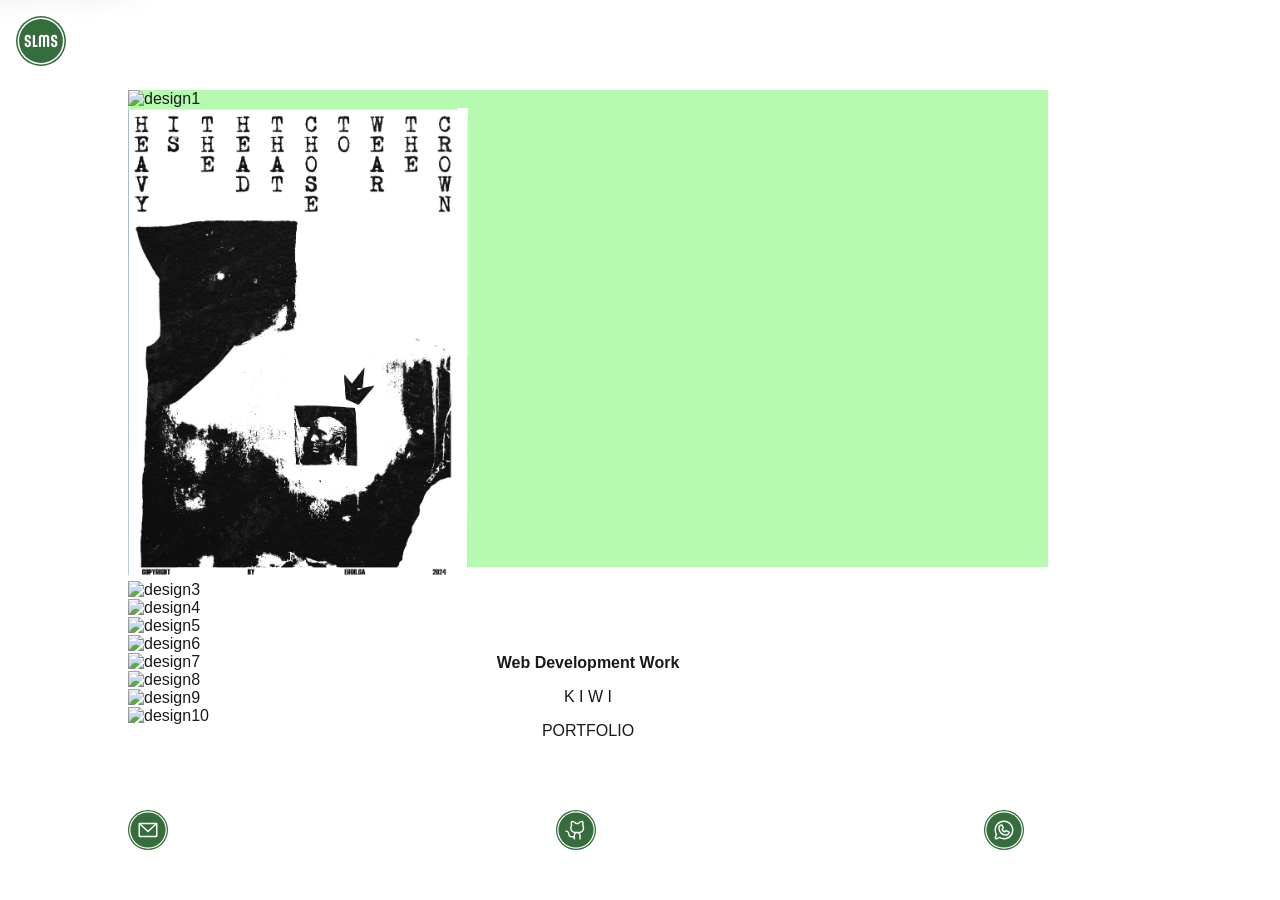
==== work.html @ 87c0db0c "Add new design images and update layout for design work section" ====
<!doctype html>
<html lang="en">
  <head>
    <meta charset="UTF-8" />
    <meta name="viewport" content="width=device-width, initial-scale=1.0" />
    <title>Sakumzi Sipamla</title>
    <link rel="stylesheet" href="work.css" />
  </head>
  <body>
    <img
      id="backgroundGradient"
      src="images/backgroundGradient.png"
      alt="background gradient"
    />

    <nav>
      <div id="logo">
        <a href="index.html">
          <img src="images/homeLogo.svg" width="50px" alt="yes" />
        </a>
      </div>
    </nav>
    <main>
      <div id="designWork">
        <ul>
          <li>
            <img src="images/work/Layer 2.png" alt="design1" width="90%" />
          </li>
          <li>
            <img src="images/work/Layer 3.png" alt="design2" width="37%" />
          </li>
          <li>
            <img src="images/work/Layer 4.png" alt="design3" width="51%" />
          </li>
          <li>
            <img src="images/work/Layer 5.png" alt="design4" width="51%" />
          </li>
          <li>
            <img src="images/work/Layer 6.png" alt="design5" width="36%" />
          </li>
          <li>
            <img src="images/work/Layer 7.png" alt="design6" width="36%" />
          </li>
          <li>
            <img src="images/work/Layer 8.png" alt="design7" width="90%" />
          </li>
          <li>
            <img src="images/work/Layer 9.png" alt="design8" width="90%" />
          </li>
          <li>
            <img src="images/work/Layer 10.png" alt="design9" width="90%" />
          </li>
          <li>
            <img src="images/work/Layer 11.png" alt="design10" width="90%" />
          </li>
        </ul>
      </div>
      <div id="webWork">
        <p><b>Web Development Work</b></p>
        <a href="https://k-i-w-i.vercel.app/">K I W I</a>
        <a href="https://sakumzi-sipamla-portfolio.vercel.app/">PORTFOLIO</a>
      </div>
    </main>
    <footer id="contacts">
      <a href="mailto:sakumzisipamla@gmail.com"
        ><img
          class="socialsFr"
          src="images/envelope-simple.svg"
          alt="email-logo"
          width="40px"
      /></a>
      <a href="https://github.com/Saku-mzi"
        ><img
          class="socialsFr"
          src="images/github-logo.svg"
          alt="Github-logo"
          width="40px"
      /></a>
      <a href="https://wa.me/+27659302134"
        ><img
          class="socialsFr"
          src="images/whatsapp-logo.svg"
          alt="whatsapp-logo"
          width="40px"
      /></a>
    </footer>
  </body>
</html>
---- work.css ----
* {
  color: rgb(26, 26, 26);
  font-family: Geneva, "Segoe UI", Tahoma, Verdana, sans-serif;
  margin: 0;
  padding: 0;
  text-decoration: none;
}

body {
  max-width: 100vw;
  height: 100vh;
  display: grid;
  grid-template-columns: repeat(10, 1fr);
  grid-template-rows: repeat(10, 1fr);
  margin: auto;
  contain: content;
}
#backgroundGradient {
  filter: blur(1rem);
  position: absolute;
  z-index: -1;
  margin: -2rem;
}
nav {
  grid-row-start: 1;
  grid-row-end: 1;
  width: 100%;

  #logo img {
    padding: 1rem;
    transition: 0.6s ease;
    margin: 0;
  }

  #logo img:hover {
    rotate: 45deg;
  }
}

main {
  grid-row-start: 2;
  grid-column-start: 2;
  grid-column-end: 10;
  grid-row-end: 10;
  display: grid;
  gap: 1rem;
  grid-template-rows: repeat(10, 1fr);
  grid-template-columns: repeat(10, 1fr);
}
div#designWork {
  background-color: rgb(182, 250, 176);
  grid-row-start: 1;
  grid-row-end: 8;
  grid-column-start: 1;
  grid-column-end: 10;

  ul {
    display: grid;
    list-style: none;
    margin: 0;
    padding: 0;
  }
}
div#webWork {
  grid-row-start: 9;
  grid-row-end: 10;
  grid-column-start: 3;
  grid-column-end: 8;
  display: flex;
  flex-direction: column;
  justify-content: space-between;
  place-items: center;
  gap: 1rem;
}

footer {
  grid-row-start: 10;
  grid-row-end: 10;
  grid-column-start: 2;
  grid-column-end: 9;
  display: flex;
  justify-content: space-between;
}

#contacts img {
  display: flex;
  transition: 0.6s ease;
}

#contacts img:hover {
  rotate: 49deg;
}
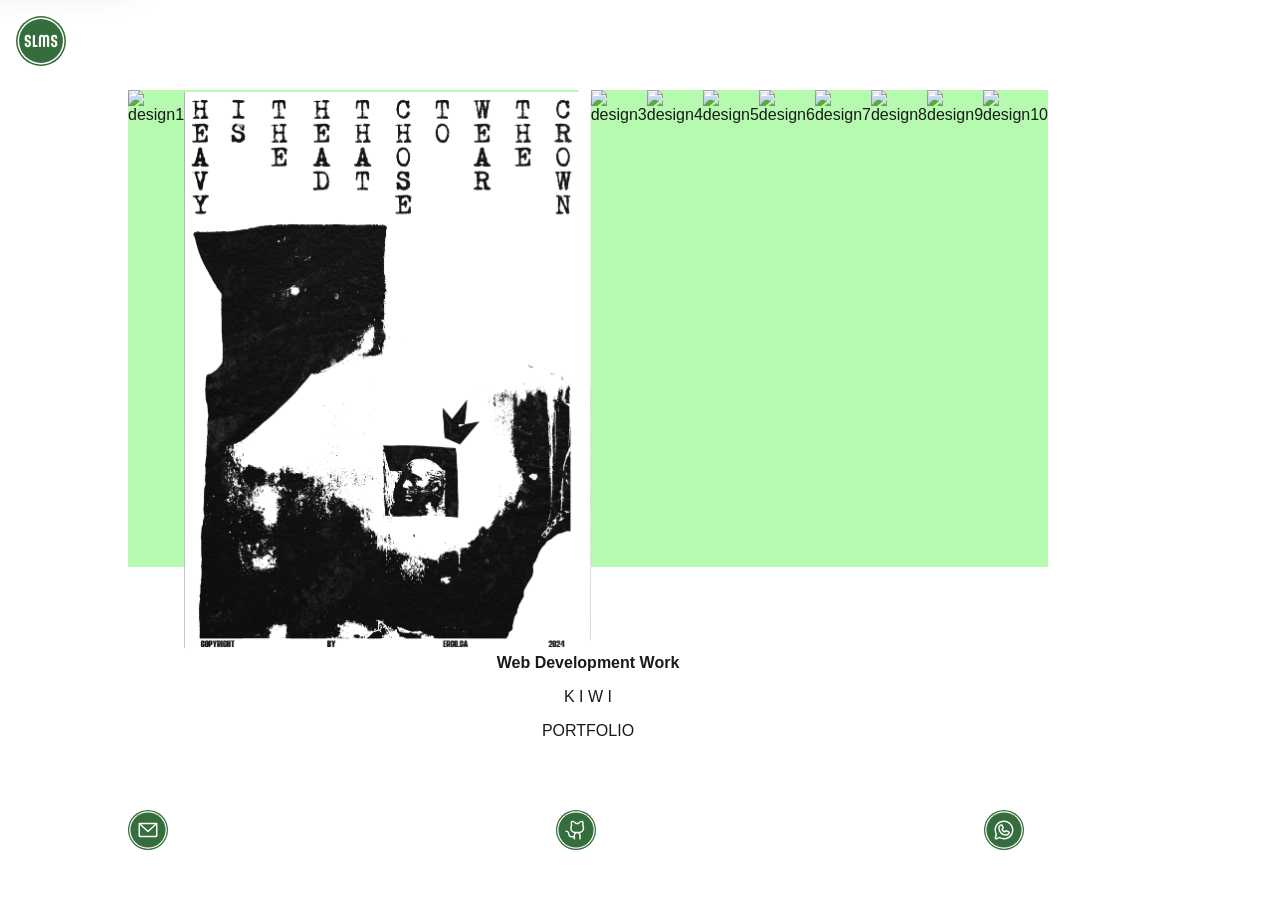
==== commit aeac9239: "Update image widths in design work section for better responsiveness; change list display to flex" ====
--- a/work.html
+++ b/work.html
@@ -24,34 +24,34 @@
       <div id="designWork">
         <ul>
           <li>
-            <img src="images/work/Layer 2.png" alt="design1" width="90%" />
+            <img src="images/work/Layer 2.png" alt="design1" width="100%" />
           </li>
           <li>
-            <img src="images/work/Layer 3.png" alt="design2" width="37%" />
+            <img src="images/work/Layer 3.png" alt="design2" width="100%" />
           </li>
           <li>
-            <img src="images/work/Layer 4.png" alt="design3" width="51%" />
+            <img src="images/work/Layer 4.png" alt="design3" width="100%" />
           </li>
           <li>
-            <img src="images/work/Layer 5.png" alt="design4" width="51%" />
+            <img src="images/work/Layer 5.png" alt="design4" width="100%" />
           </li>
           <li>
-            <img src="images/work/Layer 6.png" alt="design5" width="36%" />
+            <img src="images/work/Layer 6.png" alt="design5" width="100%" />
           </li>
           <li>
-            <img src="images/work/Layer 7.png" alt="design6" width="36%" />
+            <img src="images/work/Layer 7.png" alt="design6" width="100%" />
           </li>
           <li>
-            <img src="images/work/Layer 8.png" alt="design7" width="90%" />
+            <img src="images/work/Layer 8.png" alt="design7" width="100%" />
           </li>
           <li>
-            <img src="images/work/Layer 9.png" alt="design8" width="90%" />
+            <img src="images/work/Layer 9.png" alt="design8" width="100%" />
           </li>
           <li>
-            <img src="images/work/Layer 10.png" alt="design9" width="90%" />
+            <img src="images/work/Layer 10.png" alt="design9" width="100%" />
           </li>
           <li>
-            <img src="images/work/Layer 11.png" alt="design10" width="90%" />
+            <img src="images/work/Layer 11.png" alt="design10" width="100%" />
           </li>
         </ul>
       </div>
--- a/work.css
+++ b/work.css
@@ -7,14 +7,15 @@
 }
 
 body {
-  max-width: 100vw;
+  width: 100vw;
   height: 100vh;
   display: grid;
   grid-template-columns: repeat(10, 1fr);
   grid-template-rows: repeat(10, 1fr);
-  margin: auto;
+  margin: 0;
   contain: content;
 }
+
 #backgroundGradient {
   filter: blur(1rem);
   position: absolute;
@@ -55,7 +56,7 @@
   grid-column-end: 10;
 
   ul {
-    display: grid;
+    display: flex;
     list-style: none;
     margin: 0;
     padding: 0;
@@ -71,6 +72,13 @@
   justify-content: space-between;
   place-items: center;
   gap: 1rem;
+
+  a {
+    transition: 0.6s ease;
+  }
+  a:hover {
+    rotate: 24.5deg;
+  }
 }
 
 footer {
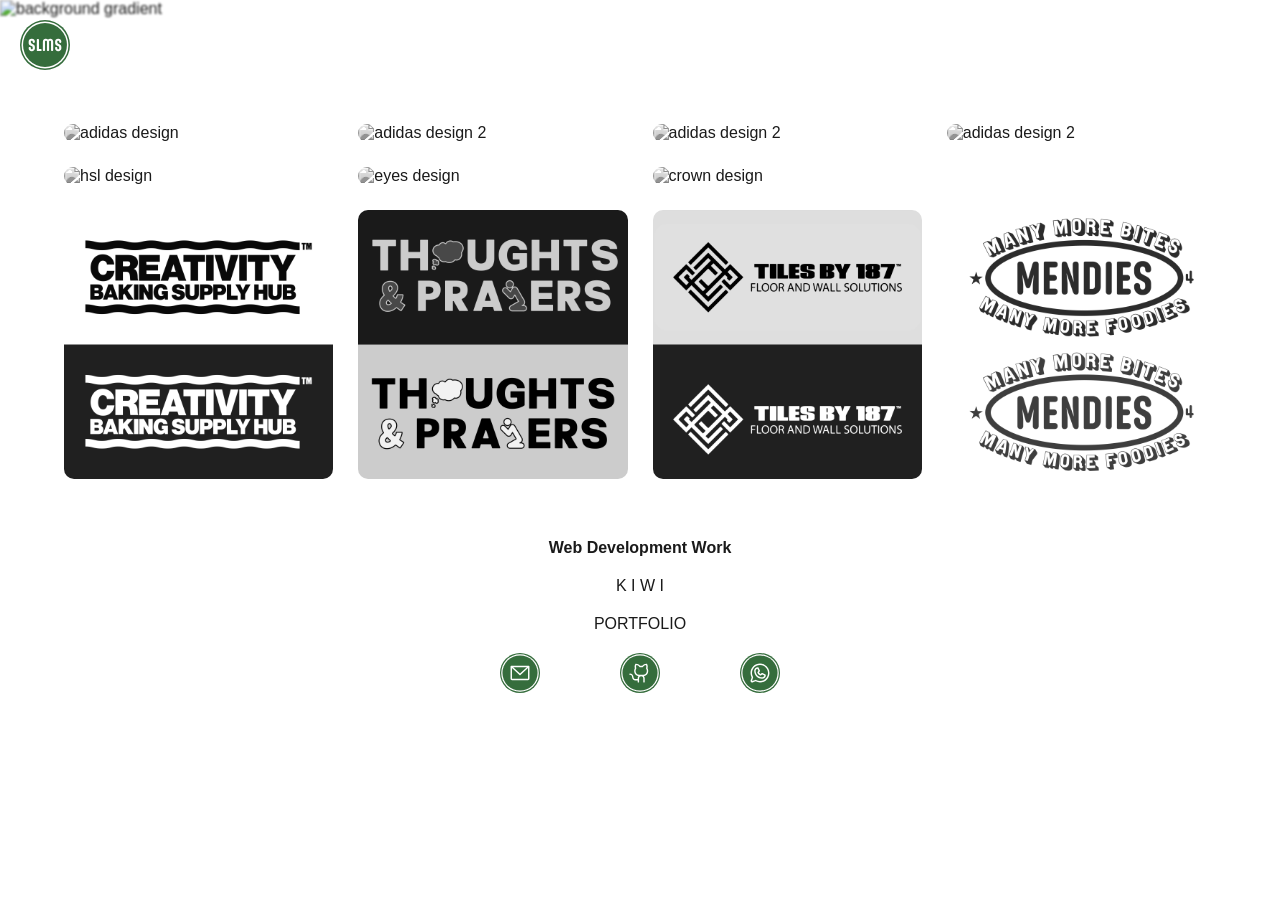
==== commit 10be18cc: "Add image assets and implement lightbox functionality - Added multiple image files to the project, i" ====
--- a/work.html
+++ b/work.html
@@ -4,8 +4,10 @@
     <meta charset="UTF-8" />
     <meta name="viewport" content="width=device-width, initial-scale=1.0" />
     <title>Sakumzi Sipamla</title>
+
     <link rel="stylesheet" href="work.css" />
   </head>
+
   <body>
     <img
       id="backgroundGradient"
@@ -16,73 +18,143 @@
     <nav>
       <div id="logo">
         <a href="index.html">
-          <img src="images/homeLogo.svg" width="50px" alt="yes" />
+          <img src="images/homeLogo.svg" width="50" alt="Home" />
         </a>
       </div>
     </nav>
+
     <main>
-      <div id="designWork">
+      <section id="designWork">
         <ul>
           <li>
-            <img src="images/work/Layer 2.png" alt="design1" width="100%" />
+            <img
+              class="gallery-image"
+              src="images/work/goldAdidas.png"
+              alt="adidas design"
+            />
+          </li>
+
+          <li>
+            <img
+              class="gallery-image"
+              src="images/work/ogAdidas.png"
+              alt=" adidas design 2"
+            />
           </li>
           <li>
-            <img src="images/work/Layer 3.png" alt="design2" width="100%" />
+            <img
+              class="gallery-image"
+              src="images/work/goldGoat.png"
+              alt=" adidas design 2"
+            />
           </li>
           <li>
-            <img src="images/work/Layer 4.png" alt="design3" width="100%" />
+            <img
+              class="gallery-image"
+              src="images/work/ogGoat.png"
+              alt=" adidas design 2"
+            />
+          </li>
+
+          <li>
+            <img
+              class="gallery-image"
+              src="images/work/THSL.png"
+              alt="hsl design"
+            />
+          </li>
+
+          <li>
+            <img
+              class="gallery-image"
+              src="images/work/HerEyes.png"
+              alt="eyes design"
+            />
           </li>
           <li>
-            <img src="images/work/Layer 5.png" alt="design4" width="100%" />
+            <img
+              class="gallery-image"
+              src="images/work/crown.png"
+              alt="crown design"
+            />
           </li>
+          <li></li>
           <li>
-            <img src="images/work/Layer 6.png" alt="design5" width="100%" />
+            <img
+              class="gallery-image"
+              src="images/work/CBSH.png"
+              alt="Creativity Baking Supply Hub"
+            />
           </li>
+
           <li>
-            <img src="images/work/Layer 7.png" alt="design6" width="100%" />
+            <img class="gallery-image" src="images/work/T&P.png" alt="T&P" />
           </li>
+
           <li>
-            <img src="images/work/Layer 8.png" alt="design7" width="100%" />
+            <img
+              class="gallery-image"
+              src="images/work/TB187.png"
+              alt="TB187"
+            />
           </li>
+
           <li>
-            <img src="images/work/Layer 9.png" alt="design8" width="100%" />
-          </li>
-          <li>
-            <img src="images/work/Layer 10.png" alt="design9" width="100%" />
-          </li>
-          <li>
-            <img src="images/work/Layer 11.png" alt="design10" width="100%" />
+            <img
+              class="gallery-image"
+              src="images/work/mendies.png"
+              alt="TB187"
+            />
           </li>
         </ul>
-      </div>
-      <div id="webWork">
-        <p><b>Web Development Work</b></p>
-        <a href="https://k-i-w-i.vercel.app/">K I W I</a>
-        <a href="https://sakumzi-sipamla-portfolio.vercel.app/">PORTFOLIO</a>
-      </div>
+      </section>
+
+      <section id="webWork">
+        <p><strong>Web Development Work</strong></p>
+
+        <a href="https://k-i-w-i.vercel.app/" target="_blank"> K I W I </a>
+
+        <a href="https://sakumzi-sipamla-portfolio.vercel.app/" target="_blank">
+          PORTFOLIO
+        </a>
+      </section>
     </main>
+
     <footer id="contacts">
-      <a href="mailto:sakumzisipamla@gmail.com"
-        ><img
+      <a href="mailto:sakumzisipamla@gmail.com">
+        <img
           class="socialsFr"
           src="images/envelope-simple.svg"
-          alt="email-logo"
-          width="40px"
-      /></a>
-      <a href="https://github.com/Saku-mzi"
-        ><img
+          alt="Email"
+          width="40"
+        />
+      </a>
+
+      <a href="https://github.com/Saku-mzi" target="_blank">
+        <img
           class="socialsFr"
           src="images/github-logo.svg"
-          alt="Github-logo"
-          width="40px"
-      /></a>
-      <a href="https://wa.me/+27659302134"
-        ><img
+          alt="Github"
+          width="40"
+        />
+      </a>
+
+      <a href="https://wa.me/27659302134" target="_blank">
+        <img
           class="socialsFr"
           src="images/whatsapp-logo.svg"
-          alt="whatsapp-logo"
-          width="40px"
-      /></a>
+          alt="Whatsapp"
+          width="40"
+        />
+      </a>
     </footer>
+
+    <div id="lightbox">
+      <span id="close"></span>
+
+      <img id="lightbox-img" src="" alt="" />
+    </div>
+
+    <script src="work.js"></script>
   </body>
 </html>
--- a/work.css
+++ b/work.css
@@ -1,100 +1,149 @@
 * {
-  color: rgb(26, 26, 26);
-  font-family: Geneva, "Segoe UI", Tahoma, Verdana, sans-serif;
   margin: 0;
   padding: 0;
+  box-sizing: border-box;
   text-decoration: none;
+  font-family: Geneva, "Segoe UI", Tahoma, Verdana, sans-serif;
+  color: rgb(26, 26, 26);
 }
 
 body {
-  width: 100vw;
-  height: 100vh;
-  display: grid;
-  grid-template-columns: repeat(10, 1fr);
-  grid-template-rows: repeat(10, 1fr);
-  margin: 0;
-  contain: content;
+  min-height: 100vh;
+  background: white;
 }
 
 #backgroundGradient {
-  filter: blur(1rem);
-  position: absolute;
+  position: fixed;
+  width: 200%;
+  height: 200%;
+  object-fit: cover;
+  filter: blur(1px);
   z-index: -1;
-  margin: -2rem;
 }
+
 nav {
-  grid-row-start: 1;
-  grid-row-end: 1;
-  width: 100%;
+  padding: 20px;
+}
 
-  #logo img {
-    padding: 1rem;
-    transition: 0.6s ease;
-    margin: 0;
-  }
+#logo img {
+  transition: 0.5s ease;
+}
 
-  #logo img:hover {
-    rotate: 45deg;
-  }
+#logo img:hover {
+  transform: rotate(45deg);
 }
 
 main {
-  grid-row-start: 2;
-  grid-column-start: 2;
-  grid-column-end: 10;
-  grid-row-end: 10;
+  width: 90vw;
+  margin: auto;
+}
+
+#designWork {
+  margin: 30px auto 60px auto;
+}
+
+#designWork ul {
+  list-style: none;
   display: grid;
-  gap: 1rem;
-  grid-template-rows: repeat(10, 1fr);
-  grid-template-columns: repeat(10, 1fr);
+  grid-template-columns: repeat(auto-fit, minmax(20%, 1fr));
+  gap: 25px;
 }
-div#designWork {
-  background-color: rgb(182, 250, 176);
-  grid-row-start: 1;
-  grid-row-end: 8;
-  grid-column-start: 1;
-  grid-column-end: 10;
+#designWork ul li img {
+  border-radius: 10px;
+}
 
-  ul {
-    display: flex;
-    list-style: none;
-    margin: 0;
-    padding: 0;
-  }
+.gallery-image {
+  width: 100%;
+  display: block;
+  cursor: pointer;
+  filter: grayscale(1);
+  transition: 0.6s ease;
 }
-div#webWork {
-  grid-row-start: 9;
-  grid-row-end: 10;
-  grid-column-start: 3;
-  grid-column-end: 8;
+
+.gallery-image:hover {
+  transform: scale(1.05);
+  filter: grayscale(0);
+}
+
+#webWork {
   display: flex;
   flex-direction: column;
-  justify-content: space-between;
-  place-items: center;
-  gap: 1rem;
-
-  a {
-    transition: 0.6s ease;
-  }
-  a:hover {
-    rotate: 24.5deg;
-  }
+  align-items: center;
+  gap: 20px;
+  margin-bottom: 20px;
 }
 
-footer {
-  grid-row-start: 10;
-  grid-row-end: 10;
-  grid-column-start: 2;
-  grid-column-end: 9;
+#webWork p {
+  font-size: 1rem;
+}
+
+#webWork a {
+  font-size: 1rem;
+  transition: 0.6s ease;
+}
+
+#webWork a:hover {
+  transform: rotate(15deg);
+}
+
+#contacts {
+  width: 280px;
+  margin: auto;
+  margin-bottom: 40px;
   display: flex;
   justify-content: space-between;
 }
 
 #contacts img {
-  display: flex;
-  transition: 0.6s ease;
+  transition: 0.5s ease;
 }
 
 #contacts img:hover {
-  rotate: 49deg;
+  transform: rotate(45deg);
 }
+
+#lightbox {
+  position: fixed;
+  top: 0;
+  left: 0;
+  width: 100vw;
+  height: 100vh;
+  background: rgba(0, 0, 0, 0.95);
+  display: flex;
+  justify-content: center;
+  align-items: center;
+  visibility: hidden;
+  opacity: 0;
+  transition: 0.3s ease;
+  z-index: 9999;
+}
+
+#lightbox.active {
+  visibility: visible;
+  opacity: 1;
+}
+
+#lightbox-img {
+  max-width: 95%;
+  max-height: 95%;
+  object-fit: contain;
+}
+
+@media (max-width: 768px) {
+  main {
+    width: 95%;
+  }
+
+  #designWork ul {
+    grid-template-columns: 1fr;
+  }
+
+  #webWork p {
+    font-size: 1.5rem;
+  }
+
+  #lightbox-img {
+    max-width: 95%;
+    max-height: 85%;
+  }
+}
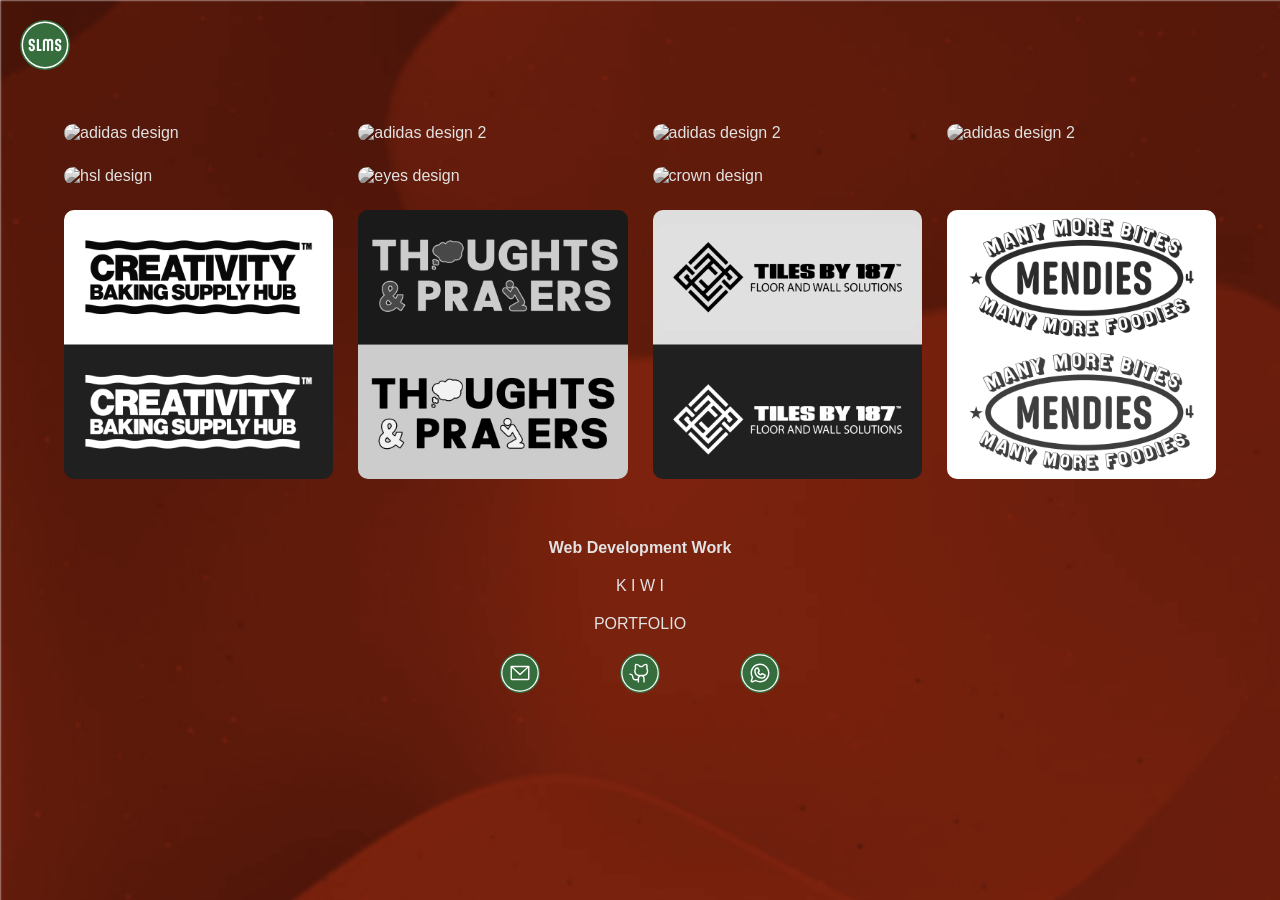
==== commit 0516fddc: "Update background image source in index.html" ====
--- a/work.html
+++ b/work.html
@@ -11,7 +11,7 @@
   <body>
     <img
       id="backgroundGradient"
-      src="images/backgroundGradient.png"
+      src="images/WhatsApp Image 2026-07-16 at 15.14.10.png"
       alt="background gradient"
     />
 
--- a/work.css
+++ b/work.css
@@ -4,7 +4,7 @@
   box-sizing: border-box;
   text-decoration: none;
   font-family: Geneva, "Segoe UI", Tahoma, Verdana, sans-serif;
-  color: rgb(26, 26, 26);
+  color: rgb(226, 226, 226);
 }
 
 body {
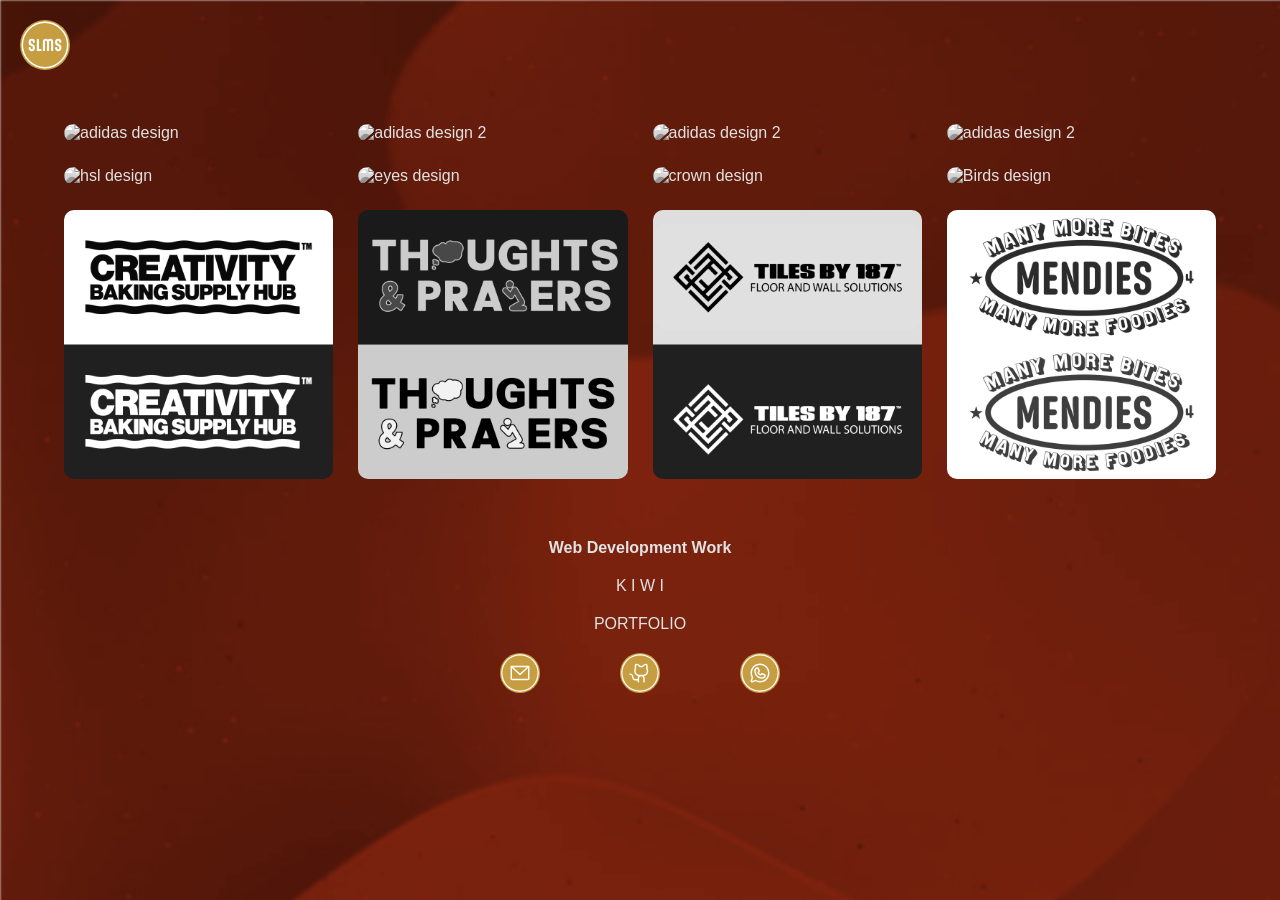
==== commit 2629f093: "Add Birds design image to gallery in work.html" ====
--- a/work.html
+++ b/work.html
@@ -78,7 +78,13 @@
               alt="crown design"
             />
           </li>
-          <li></li>
+          <li>
+            <img
+              class="gallery-image"
+              src="images/work/Birds.png"
+              alt="Birds design"
+            />
+          </li>
           <li>
             <img
               class="gallery-image"
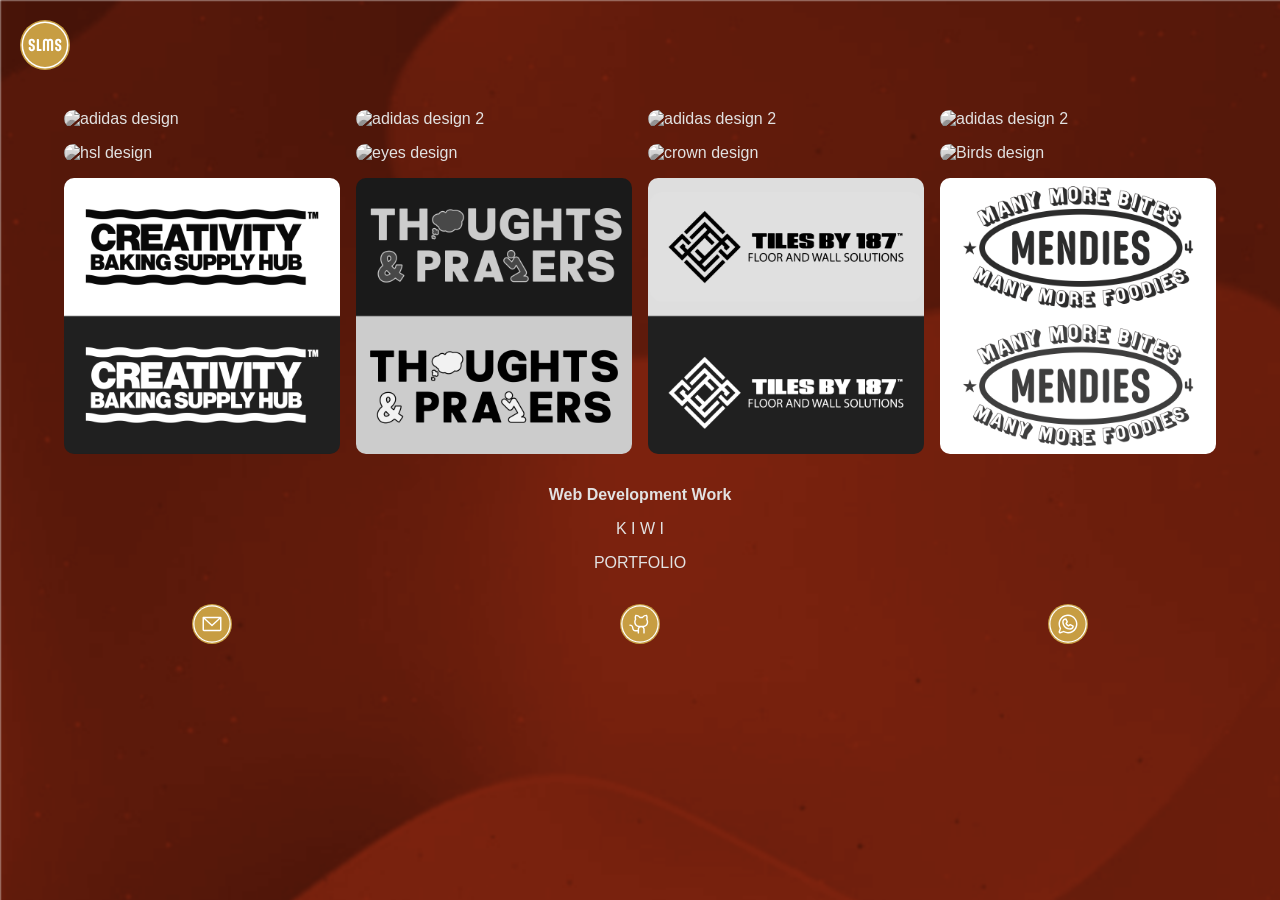
==== commit 112c20a3: "Refactor navigation logo ID and update CSS for responsive design adjustments" ====
--- a/work.html
+++ b/work.html
@@ -16,7 +16,7 @@
     />
 
     <nav>
-      <div id="logo">
+      <div id="workLogo">
         <a href="index.html">
           <img src="images/homeLogo.svg" width="50" alt="Home" />
         </a>
--- a/work.css
+++ b/work.css
@@ -8,7 +8,7 @@
 }
 
 body {
-  min-height: 100vh;
+  min-height: 100dvh;
   background: white;
 }
 
@@ -25,28 +25,28 @@
   padding: 20px;
 }
 
-#logo img {
+#workLogo img {
   transition: 0.5s ease;
 }
 
-#logo img:hover {
+#workLogo img:hover {
   transform: rotate(45deg);
 }
 
 main {
-  width: 90vw;
+  width: 90dvw;
   margin: auto;
 }
 
 #designWork {
-  margin: 30px auto 60px auto;
+  margin: 1rem auto 2rem auto;
 }
 
 #designWork ul {
   list-style: none;
   display: grid;
   grid-template-columns: repeat(auto-fit, minmax(20%, 1fr));
-  gap: 25px;
+  gap: 1rem;
 }
 #designWork ul li img {
   border-radius: 10px;
@@ -69,8 +69,8 @@
   display: flex;
   flex-direction: column;
   align-items: center;
-  gap: 20px;
-  margin-bottom: 20px;
+  gap: 1rem;
+  margin-bottom: 2rem;
 }
 
 #webWork p {
@@ -87,10 +87,9 @@
 }
 
 #contacts {
-  width: 280px;
-  margin: auto;
-  margin-bottom: 40px;
+  width: 70%;
   display: flex;
+  margin: 0 auto;
   justify-content: space-between;
 }
 
@@ -106,8 +105,8 @@
   position: fixed;
   top: 0;
   left: 0;
-  width: 100vw;
-  height: 100vh;
+  width: 100dvw;
+  height: 100dvh;
   background: rgba(0, 0, 0, 0.95);
   display: flex;
   justify-content: center;
@@ -124,14 +123,14 @@
 }
 
 #lightbox-img {
-  max-width: 95%;
-  max-height: 95%;
+  max-width: 90%;
+  max-height: 90%;
   object-fit: contain;
 }
 
 @media (max-width: 768px) {
   main {
-    width: 95%;
+    width: 90%;
   }
 
   #designWork ul {
@@ -143,7 +142,7 @@
   }
 
   #lightbox-img {
-    max-width: 95%;
-    max-height: 85%;
+    max-width: 90%;
+    max-height: 80%;
   }
 }
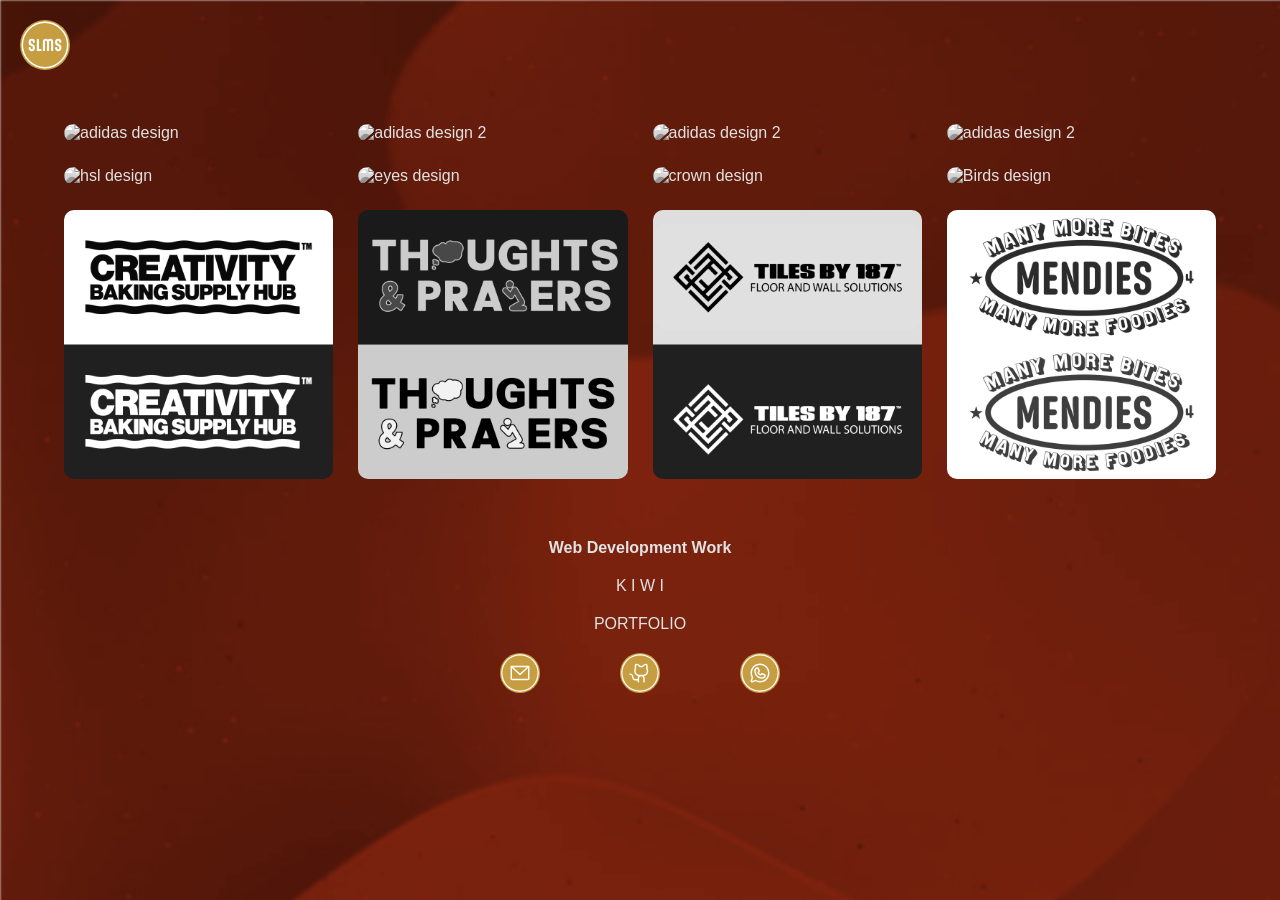
==== commit 6bade13e: "Refactor work.html and work.css for improved layout and styling; update navigation and add project i" ====
--- a/work.html
+++ b/work.html
@@ -16,7 +16,7 @@
     />
 
     <nav>
-      <div id="workLogo">
+      <div id="logo">
         <a href="index.html">
           <img src="images/homeLogo.svg" width="50" alt="Home" />
         </a>
--- a/work.css
+++ b/work.css
@@ -8,7 +8,7 @@
 }
 
 body {
-  min-height: 100dvh;
+  min-height: 100vh;
   background: white;
 }
 
@@ -25,28 +25,28 @@
   padding: 20px;
 }
 
-#workLogo img {
+#logo img {
   transition: 0.5s ease;
 }
 
-#workLogo img:hover {
+#logo img:hover {
   transform: rotate(45deg);
 }
 
 main {
-  width: 90dvw;
+  width: 90vw;
   margin: auto;
 }
 
 #designWork {
-  margin: 1rem auto 2rem auto;
+  margin: 30px auto 60px auto;
 }
 
 #designWork ul {
   list-style: none;
   display: grid;
   grid-template-columns: repeat(auto-fit, minmax(20%, 1fr));
-  gap: 1rem;
+  gap: 25px;
 }
 #designWork ul li img {
   border-radius: 10px;
@@ -69,8 +69,8 @@
   display: flex;
   flex-direction: column;
   align-items: center;
-  gap: 1rem;
-  margin-bottom: 2rem;
+  gap: 20px;
+  margin-bottom: 20px;
 }
 
 #webWork p {
@@ -87,9 +87,10 @@
 }
 
 #contacts {
-  width: 70%;
+  width: 280px;
+  margin: auto;
+  margin-bottom: 40px;
   display: flex;
-  margin: 0 auto;
   justify-content: space-between;
 }
 
@@ -105,8 +106,8 @@
   position: fixed;
   top: 0;
   left: 0;
-  width: 100dvw;
-  height: 100dvh;
+  width: 100vw;
+  height: 100vh;
   background: rgba(0, 0, 0, 0.95);
   display: flex;
   justify-content: center;
@@ -123,14 +124,14 @@
 }
 
 #lightbox-img {
-  max-width: 90%;
-  max-height: 90%;
+  max-width: 95%;
+  max-height: 95%;
   object-fit: contain;
 }
 
 @media (max-width: 768px) {
   main {
-    width: 90%;
+    width: 95%;
   }
 
   #designWork ul {
@@ -142,7 +143,7 @@
   }
 
   #lightbox-img {
-    max-width: 90%;
-    max-height: 80%;
+    max-width: 95%;
+    max-height: 85%;
   }
 }
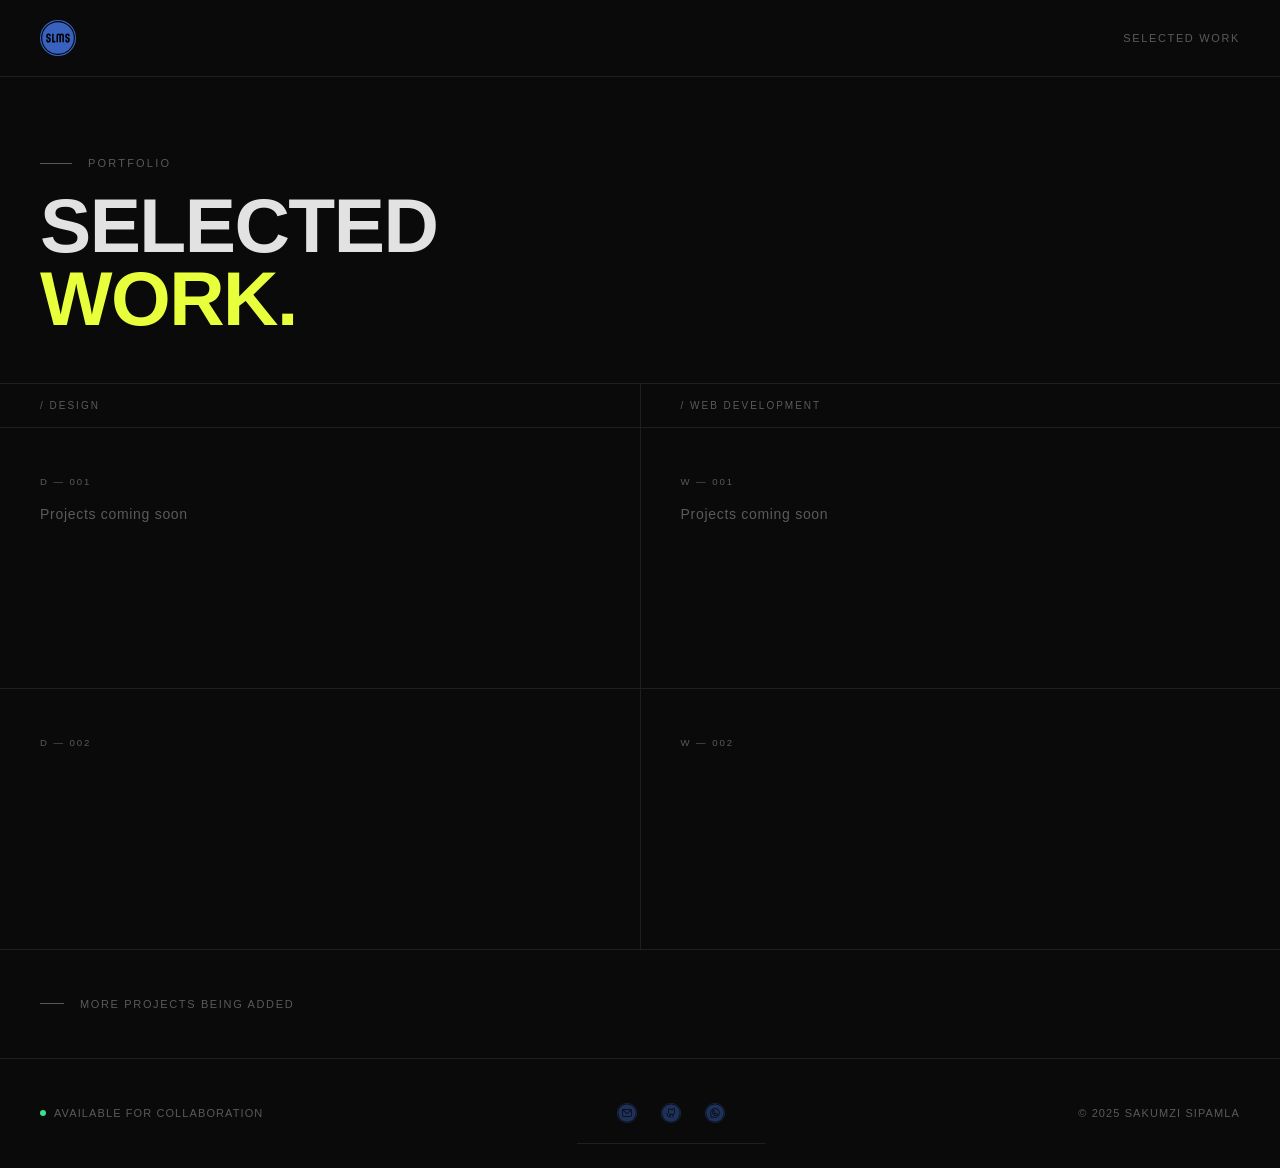
==== commit 761f85ff: "Merge branch 'v0/redesign-page-b3117a7a' into main" ====
--- a/work.html
+++ b/work.html
@@ -3,164 +3,88 @@
   <head>
     <meta charset="UTF-8" />
     <meta name="viewport" content="width=device-width, initial-scale=1.0" />
-    <title>Sakumzi Sipamla</title>
-
+    <meta name="description" content="Work by Sakumzi Sipamla — selected projects in web development, UI/UX, graphic design, and multimedia." />
+    <title>Work — Sakumzi Sipamla</title>
     <link rel="stylesheet" href="work.css" />
   </head>
 
   <body>
-    <img
-      id="backgroundGradient"
-      src="images/WhatsApp Image 2026-07-16 at 15.14.10.png"
-      alt="background gradient"
-    />
 
-    <nav>
-      <div id="logo">
-        <a href="index.html">
-          <img src="images/homeLogo.svg" width="50" alt="Home" />
-        </a>
-      </div>
+    <!-- ── Nav ──────────────────────────────────────────────── -->
+    <nav aria-label="Primary navigation">
+      <a class="nav-logo" href="index.html" aria-label="Back to home">
+        <img src="images/homeLogo.svg" alt="Sakumzi Sipamla logo" />
+      </a>
+      <span class="nav-label">Selected Work</span>
     </nav>
 
+    <!-- ── Page header ───────────────────────────────────────── -->
+    <header class="page-header">
+      <p class="page-eyebrow">Portfolio</p>
+      <h1 class="page-title">
+        Selected<br /><span class="accent">Work.</span>
+      </h1>
+    </header>
+
+    <!-- ── Column labels ─────────────────────────────────────── -->
+    <div class="work-grid-header" aria-hidden="true">
+      <span class="work-col-label">/ Design</span>
+      <span class="work-col-label">/ Web Development</span>
+    </div>
+
+    <!-- ── Work grid ─────────────────────────────────────────── -->
     <main>
-      <section id="designWork">
-        <ul>
-          <li>
-            <img
-              class="gallery-image"
-              src="images/work/goldAdidas.png"
-              alt="adidas design"
-            />
-          </li>
+      <div class="work-grid" role="list" aria-label="Projects">
 
-          <li>
-            <img
-              class="gallery-image"
-              src="images/work/ogAdidas.png"
-              alt=" adidas design 2"
-            />
-          </li>
-          <li>
-            <img
-              class="gallery-image"
-              src="images/work/goldGoat.png"
-              alt=" adidas design 2"
-            />
-          </li>
-          <li>
-            <img
-              class="gallery-image"
-              src="images/work/ogGoat.png"
-              alt=" adidas design 2"
-            />
-          </li>
+        <!-- Design column -->
+        <article class="work-cell empty" role="listitem">
+          <span class="work-cell-number">D — 001</span>
+          <p class="work-cell-title">Projects coming soon</p>
+        </article>
 
-          <li>
-            <img
-              class="gallery-image"
-              src="images/work/THSL.png"
-              alt="hsl design"
-            />
-          </li>
+        <!-- Web Dev column -->
+        <article class="work-cell empty" role="listitem">
+          <span class="work-cell-number">W — 001</span>
+          <p class="work-cell-title">Projects coming soon</p>
+        </article>
 
-          <li>
-            <img
-              class="gallery-image"
-              src="images/work/HerEyes.png"
-              alt="eyes design"
-            />
-          </li>
-          <li>
-            <img
-              class="gallery-image"
-              src="images/work/crown.png"
-              alt="crown design"
-            />
-          </li>
-          <li>
-            <img
-              class="gallery-image"
-              src="images/work/Birds.png"
-              alt="Birds design"
-            />
-          </li>
-          <li>
-            <img
-              class="gallery-image"
-              src="images/work/CBSH.png"
-              alt="Creativity Baking Supply Hub"
-            />
-          </li>
+        <!-- Placeholder slots to suggest depth -->
+        <article class="work-cell empty" role="listitem" aria-hidden="true">
+          <span class="work-cell-number">D — 002</span>
+        </article>
 
-          <li>
-            <img class="gallery-image" src="images/work/T&P.png" alt="T&P" />
-          </li>
+        <article class="work-cell empty" role="listitem" aria-hidden="true">
+          <span class="work-cell-number">W — 002</span>
+        </article>
 
-          <li>
-            <img
-              class="gallery-image"
-              src="images/work/TB187.png"
-              alt="TB187"
-            />
-          </li>
+      </div>
 
-          <li>
-            <img
-              class="gallery-image"
-              src="images/work/mendies.png"
-              alt="TB187"
-            />
-          </li>
-        </ul>
-      </section>
-
-      <section id="webWork">
-        <p><strong>Web Development Work</strong></p>
-
-        <a href="https://k-i-w-i.vercel.app/" target="_blank"> K I W I </a>
-
-        <a href="https://sakumzi-sipamla-portfolio.vercel.app/" target="_blank">
-          PORTFOLIO
-        </a>
-      </section>
+      <div class="coming-soon" aria-live="polite">
+        More projects being added
+      </div>
     </main>
 
-    <footer id="contacts">
-      <a href="mailto:sakumzisipamla@gmail.com">
-        <img
-          class="socialsFr"
-          src="images/envelope-simple.svg"
-          alt="Email"
-          width="40"
-        />
-      </a>
+    <!-- ── Footer ───────────────────────────────────────────── -->
+    <footer id="contacts" aria-label="Contact links">
+      <div class="availability">
+        <span class="availability-dot" aria-hidden="true"></span>
+        Available for collaboration
+      </div>
 
-      <a href="https://github.com/Saku-mzi" target="_blank">
-        <img
-          class="socialsFr"
-          src="images/github-logo.svg"
-          alt="Github"
-          width="40"
-        />
-      </a>
+      <nav class="footer-socials" aria-label="Social links">
+        <a href="mailto:sakumzisipamla@gmail.com" aria-label="Send email">
+          <img src="images/envelope-simple.svg" alt="Email" />
+        </a>
+        <a href="https://github.com/Saku-mzi" aria-label="GitHub profile" target="_blank" rel="noopener noreferrer">
+          <img src="images/github-logo.svg" alt="GitHub" />
+        </a>
+        <a href="https://wa.me/+27659302134" aria-label="WhatsApp" target="_blank" rel="noopener noreferrer">
+          <img src="images/whatsapp-logo.svg" alt="WhatsApp" />
+        </a>
+      </nav>
 
-      <a href="https://wa.me/27659302134" target="_blank">
-        <img
-          class="socialsFr"
-          src="images/whatsapp-logo.svg"
-          alt="Whatsapp"
-          width="40"
-        />
-      </a>
+      <p class="footer-copy">&#169; 2025 Sakumzi Sipamla</p>
     </footer>
 
-    <div id="lightbox">
-      <span id="close"></span>
-
-      <img id="lightbox-img" src="" alt="" />
-    </div>
-
-    <script src="work.js"></script>
   </body>
 </html>
--- a/work.css
+++ b/work.css
@@ -1,4 +1,16 @@
-* {
+/* ─── Design Tokens (shared) ─────────────────────────────────── */
+:root {
+  --bg:        #0a0a0a;
+  --surface:   #141414;
+  --fg:        #f0ede8;
+  --muted:     #5a5a5a;
+  --accent:    #e8ff3b;
+  --border:    #1f1f1f;
+}
+
+/* ─── Reset ─────────────────────────────────────────────────── */
+*, *::before, *::after {
+  box-sizing: border-box;
   margin: 0;
   padding: 0;
   box-sizing: border-box;
@@ -7,143 +19,294 @@
   color: rgb(226, 226, 226);
 }
 
+html {
+  background: var(--bg);
+  color: var(--fg);
+  font-family: 'Helvetica Neue', Arial, sans-serif;
+  font-size: 16px;
+  -webkit-font-smoothing: antialiased;
+}
+
 body {
-  min-height: 100vh;
-  background: white;
-}
-
-#backgroundGradient {
-  position: fixed;
-  width: 200%;
-  height: 200%;
-  object-fit: cover;
-  filter: blur(1px);
-  z-index: -1;
-}
-
+  min-height: 100dvh;
+  display: flex;
+  flex-direction: column;
+  background: var(--bg);
+  overflow-x: hidden;
+}
+
+a { color: inherit; text-decoration: none; }
+img { display: block; }
+
+/* ─── Nav ────────────────────────────────────────────────────── */
 nav {
-  padding: 20px;
-}
-
-#logo img {
-  transition: 0.5s ease;
-}
-
-#logo img:hover {
+  position: sticky;
+  top: 0;
+  z-index: 100;
+  display: flex;
+  align-items: center;
+  justify-content: space-between;
+  padding: 1.25rem 2.5rem;
+  background: var(--bg);
+  border-bottom: 1px solid var(--border);
+}
+
+.nav-logo img {
+  width: 36px;
+  height: 36px;
+  filter: invert(1);
+  transition: transform 0.6s cubic-bezier(0.34, 1.56, 0.64, 1), filter 0.3s ease;
+}
+
+.nav-logo:hover img {
   transform: rotate(45deg);
-}
-
+  filter: invert(1) sepia(1) saturate(5) hue-rotate(30deg);
+}
+
+.nav-label {
+  font-size: 0.6875rem;
+  font-weight: 500;
+  letter-spacing: 0.15em;
+  text-transform: uppercase;
+  color: var(--muted);
+}
+
+/* ─── Page header ───────────────────────────────────────────── */
+.page-header {
+  padding: 5rem 2.5rem 3rem;
+  border-bottom: 1px solid var(--border);
+}
+
+.page-eyebrow {
+  font-size: 0.6875rem;
+  letter-spacing: 0.2em;
+  text-transform: uppercase;
+  color: var(--muted);
+  margin-bottom: 1.25rem;
+  display: flex;
+  align-items: center;
+  gap: 1rem;
+}
+
+.page-eyebrow::before {
+  content: '';
+  display: inline-block;
+  width: 2rem;
+  height: 1px;
+  background: var(--muted);
+}
+
+.page-title {
+  font-size: clamp(2.5rem, 6vw, 6rem);
+  font-weight: 700;
+  line-height: 0.95;
+  letter-spacing: -0.02em;
+  text-transform: uppercase;
+}
+
+.page-title .accent { color: var(--accent); }
+
+/* ─── Work category labels ──────────────────────────────────── */
+.work-grid-header {
+  display: grid;
+  grid-template-columns: 1fr 1fr;
+  gap: 1px;
+  background: var(--border);
+  border-bottom: 1px solid var(--border);
+}
+
+.work-col-label {
+  padding: 1rem 2.5rem;
+  font-size: 0.625rem;
+  letter-spacing: 0.2em;
+  text-transform: uppercase;
+  color: var(--muted);
+  background: var(--bg);
+}
+
+/* ─── Work grid ─────────────────────────────────────────────── */
 main {
-  width: 90vw;
-  margin: auto;
-}
-
-#designWork {
-  margin: 30px auto 60px auto;
-}
-
-#designWork ul {
-  list-style: none;
+  flex: 1;
+}
+
+.work-grid {
   display: grid;
-  grid-template-columns: repeat(auto-fit, minmax(20%, 1fr));
-  gap: 25px;
-}
-#designWork ul li img {
-  border-radius: 10px;
-}
-
-.gallery-image {
-  width: 100%;
+  grid-template-columns: 1fr 1fr;
+  gap: 1px;
+  background: var(--border);
+}
+
+.work-cell {
+  background: var(--bg);
+  padding: 3rem 2.5rem;
+  display: flex;
+  flex-direction: column;
+  gap: 1.25rem;
+  min-height: 260px;
+  transition: background 0.2s ease;
+  position: relative;
+  overflow: hidden;
+}
+
+.work-cell:hover {
+  background: var(--surface);
+}
+
+.work-cell-number {
+  font-size: 0.6rem;
+  letter-spacing: 0.2em;
+  color: var(--muted);
+}
+
+.work-cell-title {
+  font-size: clamp(1.25rem, 2.5vw, 2rem);
+  font-weight: 700;
+  letter-spacing: -0.01em;
+  line-height: 1.1;
+  flex: 1;
+}
+
+.work-cell-tags {
+  display: flex;
+  flex-wrap: wrap;
+  gap: 0.5rem;
+}
+
+.work-cell-tag {
+  font-size: 0.5625rem;
+  letter-spacing: 0.12em;
+  text-transform: uppercase;
+  color: var(--muted);
+  border: 1px solid var(--border);
+  padding: 0.2rem 0.6rem;
+  border-radius: 999px;
+}
+
+/* Empty placeholder cell styling */
+.work-cell.empty .work-cell-title {
+  color: var(--muted);
+  font-weight: 400;
+  font-size: 0.875rem;
+  letter-spacing: 0.05em;
+}
+
+/* Arrow on hover */
+.work-cell-arrow {
+  position: absolute;
+  bottom: 2rem;
+  right: 2rem;
+  font-size: 1rem;
+  color: var(--accent);
+  opacity: 0;
+  transform: translate(-4px, 4px);
+  transition: opacity 0.2s ease, transform 0.2s ease;
+}
+
+.work-cell:not(.empty):hover .work-cell-arrow {
+  opacity: 1;
+  transform: translate(0, 0);
+}
+
+/* ─── Coming soon band ───────────────────────────────────────── */
+.coming-soon {
+  padding: 3rem 2.5rem;
+  border-top: 1px solid var(--border);
+  display: flex;
+  align-items: center;
+  gap: 1rem;
+  color: var(--muted);
+  font-size: 0.6875rem;
+  letter-spacing: 0.15em;
+  text-transform: uppercase;
+}
+
+.coming-soon::before {
+  content: '';
   display: block;
-  cursor: pointer;
-  filter: grayscale(1);
-  transition: 0.6s ease;
-}
-
-.gallery-image:hover {
-  transform: scale(1.05);
-  filter: grayscale(0);
-}
-
-#webWork {
-  display: flex;
-  flex-direction: column;
-  align-items: center;
-  gap: 20px;
-  margin-bottom: 20px;
-}
-
-#webWork p {
-  font-size: 1rem;
-}
-
-#webWork a {
-  font-size: 1rem;
-  transition: 0.6s ease;
-}
-
-#webWork a:hover {
-  transform: rotate(15deg);
-}
-
-#contacts {
-  width: 280px;
-  margin: auto;
-  margin-bottom: 40px;
-  display: flex;
+  width: 1.5rem;
+  height: 1px;
+  background: var(--muted);
+}
+
+/* ─── Footer ─────────────────────────────────────────────────── */
+footer {
+  padding: 1.5rem 2.5rem;
+  border-top: 1px solid var(--border);
+  display: flex;
+  align-items: center;
   justify-content: space-between;
-}
-
-#contacts img {
-  transition: 0.5s ease;
-}
-
-#contacts img:hover {
-  transform: rotate(45deg);
-}
-
-#lightbox {
-  position: fixed;
-  top: 0;
-  left: 0;
-  width: 100vw;
-  height: 100vh;
-  background: rgba(0, 0, 0, 0.95);
-  display: flex;
-  justify-content: center;
-  align-items: center;
-  visibility: hidden;
-  opacity: 0;
-  transition: 0.3s ease;
-  z-index: 9999;
-}
-
-#lightbox.active {
-  visibility: visible;
+  flex-wrap: wrap;
+  gap: 1rem;
+}
+
+.footer-copy {
+  font-size: 0.6875rem;
+  letter-spacing: 0.1em;
+  color: var(--muted);
+  text-transform: uppercase;
+}
+
+.footer-socials {
+  display: flex;
+  align-items: center;
+  gap: 1.5rem;
+}
+
+.footer-socials a {
+  display: flex;
+  align-items: center;
+  opacity: 0.45;
+  transition: opacity 0.2s ease, transform 0.2s ease;
+}
+
+.footer-socials a:hover {
   opacity: 1;
-}
-
-#lightbox-img {
-  max-width: 95%;
-  max-height: 95%;
-  object-fit: contain;
-}
-
-@media (max-width: 768px) {
-  main {
-    width: 95%;
-  }
-
-  #designWork ul {
-    grid-template-columns: 1fr;
-  }
-
-  #webWork p {
-    font-size: 1.5rem;
-  }
-
-  #lightbox-img {
-    max-width: 95%;
-    max-height: 85%;
-  }
-}
+  transform: translateY(-2px);
+}
+
+.footer-socials img {
+  width: 20px;
+  height: 20px;
+  filter: invert(1);
+}
+
+.availability {
+  display: flex;
+  align-items: center;
+  gap: 0.5rem;
+  font-size: 0.6875rem;
+  letter-spacing: 0.1em;
+  text-transform: uppercase;
+  color: var(--muted);
+}
+
+.availability-dot {
+  width: 6px;
+  height: 6px;
+  border-radius: 50%;
+  background: #3de08d;
+  animation: pulse-dot 2s infinite;
+}
+
+@keyframes pulse-dot {
+  0%, 100% { opacity: 1; }
+  50%       { opacity: 0.3; }
+}
+
+/* ─── Responsive ─────────────────────────────────────────────── */
+@media (max-width: 640px) {
+  nav { padding: 1rem 1.25rem; }
+
+  .page-header { padding: 3rem 1.25rem 2rem; }
+
+  .work-grid-header { grid-template-columns: 1fr; }
+  .work-col-label:last-child { display: none; }
+
+  .work-grid { grid-template-columns: 1fr; }
+
+  .work-cell { padding: 2rem 1.25rem; min-height: 160px; }
+
+  .coming-soon { padding: 2rem 1.25rem; }
+
+  footer { padding: 1.25rem; }
+}
